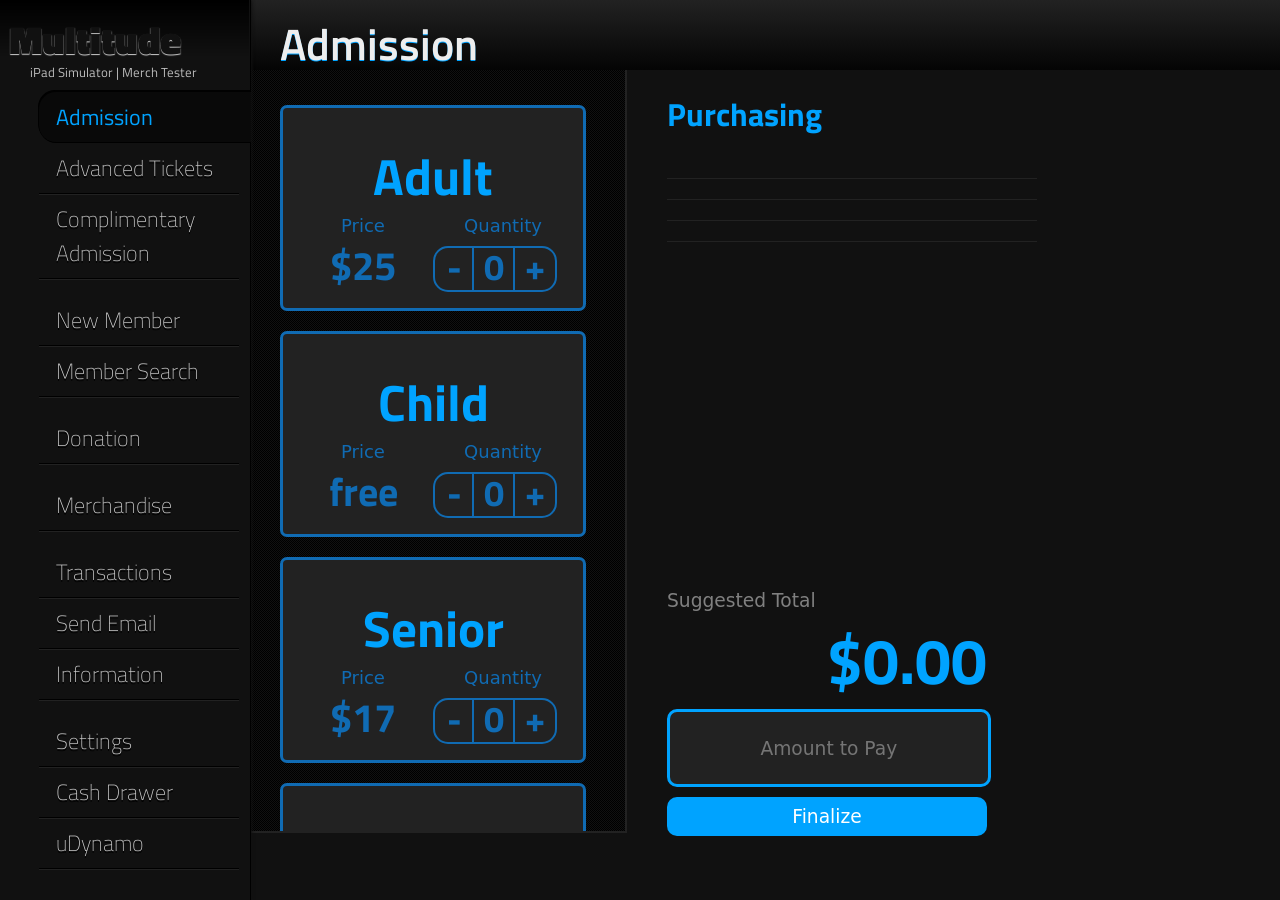
==== admissions.html @ 0ffec9de "admissions update retcon-typo fix: " merch" to "admissions" no work done merch pg" ====
<!DOCTYPE html>
<!--[if lt IE 7]>      <html class="no-js lt-ie9 lt-ie8 lt-ie7"> <![endif]-->
<!--[if IE 7]>         <html class="no-js lt-ie9 lt-ie8"> <![endif]-->
<!--[if IE 8]>         <html class="no-js lt-ie9"> <![endif]-->
<!--[if gt IE 8]><!--> <html class="no-js"> <!--<![endif]-->
    <head>
        <meta charset="utf-8">
        <meta http-equiv="X-UA-Compatible" content="IE=edge">
        <title></title>
        <meta name="description" content="">
        <meta name="viewport" content="width=device-width, initial-scale=1">

        <!-- Place favicon.ico and apple-touch-icon.png in the root directory -->
		
        <link href='http://fonts.googleapis.com/css?family=Titillium+Web:400,900,700,600,300,200' rel='stylesheet' type='text/css'>
        <link rel="stylesheet" href="css/normalize.css">
        <!--Commented out Reset- remove here to enable
        <link rel="stylesheet" href="css/reset.css">
        End of comment-->
        <!--Comment out Base - type + form styling
        <link rel="stylesheet" href="css/base.css">
        End Comment-->
        <link rel="stylesheet" href="css/skeleton.css">
        <link rel="stylesheet" href="css/Multitudesettingscss.css">
        <link rel="stylesheet" href="css/Merchbuttons.css">
        <script src="js/vendor/modernizr-2.6.2.min.js"></script>
                
    </head>
 
<body>
    <div class="topnav">
	<img src="" class="logo" />
</div>
<div id="underlogowrapper">
<div class="leftnavbacker" style="position:fixed; width: 250px; height:250px;background-color: #111;border-right: 1px solid black;box-shadow: 1px 0px 3px #111; z-index:5;"></div>
    <div class="leftnav">
    	<div class="logo"><span style=" font-family:'titillium web'; font-weight:900; color: #111; font-size:39px; text-shadow: 0px 1px 1px #ccc;">Multitude</span>
        	<div class="logosub"> iPad Simulator | Merch Tester</div> 
        </div>
           
     <ul>
    	<li class="liactive"> Admission</li>
        <li>Advanced Tickets</li>
        <li>Complimentary Admission</li>
        <li class="libreak"></li>
        <li>New Member</li>
        <li>Member Search</li>
        <li class="libreak"></li>
        <li>Donation</li>
        <li class="libreak"></li>
        <li>Merchandise</li>
        <li class="libreak"></li>
        <li>Transactions</li>
        <li>Send Email</li>
        <li>Information</li>
        <li class="libreak"></li>
        <li>Settings</li>
        <li>Cash Drawer</li>
        <li>uDynamo</li>
    </ul>
    </div>
    <div class="settingsbg" style="position:fixed; top: 0; height: 500px; width: 500px; left: 250px; background-image:url(img/escheresquedk.png);"></div>
    <div class="settingsscreen">
        <div class="header">
          <div class="headertext"> Admission</div>
        </div>
          	<div class="twocolumn">
            	<div class="merchboxes">
<!------------------------------------------------------------------->
                	<div class="mbd abuttons"> 
                    	<div class="AdmisMbTitles">Adult</div>
                        <div class="mbPriceQuant">
                             <div class="mbtable">
                                <div class="mbtPQheaders">Price</div><div class="mbtPQheaders">Quantity</div>
                                <div class="clearfix"></div>
                                <div class="pricenumb">$25</div><div class="quantnumb">
                                
                                    <div class="quantinterface">
                                          <div class="buttonminus quantbox">&#45;</div>
                                          <div class="quantvalue quantbox">0</div>
                                          <div class="buttonplus quantbox">&#43;</div>
                                    </div><!--/.quantinterface-->
                                </div><!--/.quantnumb-->
                            </div><!--/mbtable-->                        
                        </div><!--/mbPriceQuant-->   
                    </div><!--/mbd abuttons-->   
<!------------------------------------------------------------------->
                    <div class="mbd cbuttons"> 
                    	<div class="AdmisMbTitles">Child</div>
                        <div class="mbPriceQuant">
                             <div class="mbtable">
                                <div class="mbtPQheaders">Price</div><div class="mbtPQheaders">Quantity</div>
                                <div class="clearfix"></div>
                                <div class="pricenumb">free</div><div class="quantnumb">
                                
                                    <div class="quantinterface">
                                          <div class="buttonminus quantbox">&#45;</div>
                                          <div class="quantvalue quantbox">0</div>
                                          <div class="buttonplus quantbox">&#43;</div>
                                    </div><!--/.quantinterface-->
                                </div><!--/.quantnumb-->
                            </div><!--/mbtable-->                        
                        </div><!--/mbPriceQuant-->   
                    </div><!--/mbd abuttons--> 
<!------------------------------------------------------------------->
                    <div class="mbd sebuttons">
                    	<div class="AdmisMbTitles">Senior</div>
                        <div class="mbPriceQuant">
                            <div class="mbtable">
                                <div class="mbtPQheaders">Price</div><div class="mbtPQheaders">Quantity</div>
                                <div class="clearfix"></div>
                                <div class="pricenumb">$17</div><div class="quantnumb">
                                   <div class="quantinterface">
                                          <div class="buttonminus quantbox">&#45;</div>
                                          <div class="quantvalue quantbox">0</div>
                                          <div class="buttonplus quantbox">&#43;</div>
                                   </div><!--/.quantinterface-->
                                </div><!--/.quantnumb-->
                            </div><!--/mbtable-->                        
                        </div><!--/mbPriceQuant-->   
                    </div><!--/mbd abuttons-->
<!------------------------------------------------------------------->
                    <div class="mbd stbuttons">
                    	<div class="AdmisMbTitles">Student</div>
                        <div class="mbPriceQuant">
                            <div class="mbtable">
                                <div class="mbtPQheaders">Price</div><div class="mbtPQheaders">Quantity</div>
                                <div class="clearfix"></div>
                                <div class="pricenumb">$15</div><div class="quantnumb">
                                    <div class="quantinterface">
                                          <div class="buttonminus quantbox">&#45;</div>
                                          <div class="quantvalue quantbox">0</div>
                                          <div class="buttonplus quantbox">&#43;</div>                                          
                                    </div><!--/.quantinterface-->
                                </div><!--/.quantnumb-->
                            </div><!--/mbtable-->                        
                        </div><!--/mbPriceQuant-->   
                    </div><!--/mbd abuttons-->
                    
                </div><!--/merchboxes-->
                <div class="totals">
                	<div class="purchasing">
                    	<div class="ptitle">Purchasing</div>
                    	<div class="cartItem " > 
                        	<table class="ctable adult" style="display: none;">
                            	<tr><td class="tableName">Adult Ticket</td><td class="tableQuant">0</td><td class="tablePrice">$0.00</td></tr>
                            </table>
                        </div>     
                        <div class="cartItem"> 
                        	<table class="ctable child" style="display: none;">
                            	<tr><td class="tableName">Child Ticket</td><td class="tableQuant">1</td><td class="tablePrice">$0.00</td></tr>
                            </table>
                        </div>    
                        <div class="cartItem"> 
                        	<table class="ctable senior" style="display: none;">
                            	<tr><td class="tableName">Senior Ticket</td><td class="tableQuant">1</td><td class="tablePrice">$17.00</td></tr>
                            </table>
                        </div>
                         <div class="cartItem" > 
                        	<table class="ctable student" style="display: none;">
                            	<tr><td class="tableName">Student Ticket</td><td class="tableQuant">1</td><td class="tablePrice">$15.00</td></tr>
                            </table>
                        </div>       
                    </div>
                    <div class="grandTotal">
                    Suggested Total
                    	<div class="GTPrice">$0.00</div>
                        <form>
                        <input class="PayWhatWant" type="text" name="" placeholder="Amount to Pay">
                        <input type="submit" class="GTButton" value="Finalize">
                        </form>
                    </div>
                </div>
            </div>
        </div>
    <div class="SettingsSubWrapper">
    	
       
    	</div>!--</.settingsubwrapper>-->
    </div>
</div>
        
        <script src="//ajax.googleapis.com/ajax/libs/jquery/1.10.2/jquery.min.js"></script>
        <script>window.jQuery || document.write('<script src="js/vendor/jquery-1.10.2.min.js"><\/script>')</script>
        <script src="js/plugins.js"></script>
        <script src="js/main.js"></script>
	<script>
			$(document).ready(function wdoResize(){
				var windowHeight = $(window).innerHeight();
				var windowWidth = $(window).innerWidth();
				
				$(".settingsscreen, .settingsbg").width(windowWidth-250);
				$(".leftnavbacker, .settingsbg").height(windowHeight);
				$(".twocolumn").height(windowHeight-70);
				
				var totalsHeight = $(".totals").height();
				$(".merchboxes").height(totalsHeight);
				setTimeout(wdoResize, 500);
			});
        </script>
        <script>
		$(document).ready(function(){
		//ADULT TIX///////////////////////////////
			var adultTixVar = 0
			
			$(".abuttons .buttonplus").click(function(){
				$(".abuttons .quantvalue").html( adultTixVar += 1);
				if ( adultTixVar > 0){ 
					$(".cartItem .adult").css({"display":"block"});
					}
				$(".adult .tablePrice").html("$"+adultTixVar*25+".00");
				$(".adult .tableQuant").html(adultTixVar);
				//$(".GTPrice").html("$"+adultTixVar*25+".00");
			});
			$(".abuttons .buttonminus").click(function(){
				if( adultTixVar === 1){
					$(".cartItem .adult").css({"display":"none"});
					$(".abuttons .quantvalue").html( adultTixVar -= 1);
					//$(".GTPrice").html("$0.00");
					} 
				else if ( adultTixVar > 0){
				   $(".abuttons .quantvalue").html( adultTixVar -= 1);
				   $(".adult .tablePrice").html("$"+adultTixVar*25+".00");
				   $(".adult .tableQuant").html(adultTixVar);
				   //$(".GTPrice").html("$"+adultTixVar*25+".00");
				   }
				else{
				   $(".abuttons.quantvalue").html(0);
				   }
			});
			//CHILD TIX///////////////////////////////
			var childTixVar = 0
			
			$(".cbuttons .buttonplus").click(function(){
				$(".cbuttons .quantvalue").html( childTixVar += 1);
				if ( childTixVar > 0){ 
					$(".cartItem .child").css({"display":"block"});
					}
				$(".child .tablePrice").html("$"+childTixVar*0+".00");
				$(".child .tableQuant").html(childTixVar);
				//$(".GTPrice").html("$"+childTixVar*0+".00");
			});
			$(".cbuttons .buttonminus").click(function(){
				if( childTixVar === 1){
					$(".cartItem .child").css({"display":"none"});
					$(".cbuttons .quantvalue").html( childTixVar -= 1);
					//$(".GTPrice").html("$0.00");
					} 
				else if ( childTixVar > 0){
				   $(".cbuttons .quantvalue").html( childTixVar -= 1);
				   $(".child .tablePrice").html("$"+childTixVar*0+".00");
				   $(".child .tableQuant").html(childTixVar);
				   //$(".GTPrice").html("$"+childTixVar*0+".00");
				   }
				else{
				   $(".cbuttons.quantvalue").html(0);
				   }
			});
			//SENIOR TIX///////////////////////////////
			var seniorTixVar = 0
			
			$(".sebuttons .buttonplus").click(function(){
				$(".sebuttons .quantvalue").html( seniorTixVar += 1);
				if ( seniorTixVar > 0){ 
					$(".cartItem .senior").css({"display":"block"});
					}
				$(".senior .tablePrice").html("$"+seniorTixVar*17+".00");
				$(".senior .tableQuant").html(seniorTixVar);
				//$(".GTPrice").html("$"+seniorTixVar*17+".00");
			});
			$(".sebuttons .buttonminus").click(function(){
				if( seniorTixVar === 1){
					$(".cartItem .senior").css({"display":"none"});
					$(".sebuttons .quantvalue").html( seniorTixVar -= 1);
					//$(".GTPrice").html("$0.00");
					} 
				else if ( seniorTixVar > 0){
				   $(".sebuttons .quantvalue").html( seniorTixVar -= 1);
				   $(".senior .tablePrice").html("$"+seniorTixVar*17+".00");
				   $(".senior .tableQuant").html(seniorTixVar);
				   //$(".GTPrice").html("$"+ seniorTixVar*17 +".00");
				   }
				else{
				   $(".sebuttons.quantvalue").html(0);
				   }
			});
			//STUDENT TIX///////////////////////////////
			var studentTixVar = 0
			
			$(".stbuttons .buttonplus").click(function(){
				$(".stbuttons .quantvalue").html( studentTixVar += 1);
				if ( studentTixVar > 0){ 
					$(".cartItem .student").css({"display":"block"});
					}
				$(".student .tablePrice").html("$"+studentTixVar*15+".00");
				$(".student .tableQuant").html(studentTixVar);
				//$(".GTPrice").html("$"+studentTixVar*15+".00");
			});
			$(".stbuttons .buttonminus").click(function(){
				if( studentTixVar === 1){
					$(".cartItem .student").css({"display":"none"});
					$(".stbuttons .quantvalue").html( studentTixVar -= 1);
					//$(".GTPrice").html("$0.00");
					} 
				else if ( studentTixVar > 0){
				   $(".stbuttons .quantvalue").html( studentTixVar -= 1);
				   $(".student .tablePrice").html("$"+studentTixVar*15+".00");
				   $(".student .tableQuant").html(studentTixVar);
				   //$(".GTPrice").html("$"+ studentTixVar*15+".00");
				   }
				else{
				   $(".stbuttons.quantvalue").html(0);
				   }
			});
			///GRANDTOTAL///////////////////////
			$(".buttonplus, .buttonminus").click(function(){
				var aTotalTix = adultTixVar*25
				var cTotalTix = childTixVar*0
				var seTotalTix = seniorTixVar*17
				var stTotalTix = studentTixVar*15
				var allTotal = aTotalTix+cTotalTix+seTotalTix+stTotalTix
				
				$(".GTPrice").html("$"+allTotal.toFixed(2));
			});
		});
		</script>
        <!--buttonadding code-->
        <script>
			$(document).ready(function(){
			});
        </script>
        <!-- Google Analytics: change UA-XXXXX-X to be your site's ID. -->
        <script>
            (function(b,o,i,l,e,r){b.GoogleAnalyticsObject=l;b[l]||(b[l]=
            function(){(b[l].q=b[l].q||[]).push(arguments)});b[l].l=+new Date;
            e=o.createElement(i);r=o.getElementsByTagName(i)[0];
            e.src='//www.google-analytics.com/analytics.js';
            r.parentNode.insertBefore(e,r)}(window,document,'script','ga'));
            ga('create','UA-XXXXX-X');ga('send','pageview');
        </script>
</body>
---- css/base.css ----
/*
* Skeleton V1.2
* Copyright 2011, Dave Gamache
* www.getskeleton.com
* Free to use under the MIT license.
* http://www.opensource.org/licenses/mit-license.php
* 6/20/2012
*/


/* Table of Content
==================================================
	#Reset & Basics
	#Basic Styles
	#Site Styles
	#Typography
	#Links
	#Lists
	#Images
	#Buttons
	#Forms
	#Misc */


/* #Reset & Basics (Inspired by E. Meyers)
================================================== */
	html, body, div, span, applet, object, iframe, h1, h2, h3, h4, h5, h6, p, blockquote, pre, a, abbr, acronym, address, big, cite, code, del, dfn, em, img, ins, kbd, q, s, samp, small, strike, strong, sub, sup, tt, var, b, u, i, center, dl, dt, dd, ol, ul, li, fieldset, form, label, legend, table, caption, tbody, tfoot, thead, tr, th, td, article, aside, canvas, details, embed, figure, figcaption, footer, header, hgroup, menu, nav, output, ruby, section, summary, time, mark, audio, video {
		margin: 0;
		padding: 0;
		border: 0;
		font-size: 100%;
		font: inherit;
		vertical-align: baseline; }
	article, aside, details, figcaption, figure, footer, header, hgroup, menu, nav, section {
		display: block; }
	body {
		line-height: 1; }
	ol, ul {
		list-style: none; }
	blockquote, q {
		quotes: none; }
	blockquote:before, blockquote:after,
	q:before, q:after {
		content: '';
		content: none; }
	table {
		border-collapse: collapse;
		border-spacing: 0; }


/* #Basic Styles
================================================== */
	body {
		background: #fff;
		font: 14px/21px "HelveticaNeue", "Helvetica Neue", Helvetica, Arial, sans-serif;
		color: #444;
		-webkit-font-smoothing: antialiased; /* Fix for webkit rendering */
		-webkit-text-size-adjust: 100%;
 }


/* #Typography
================================================== */
	h1, h2, h3, h4, h5, h6 {
		color: #181818;
		font-family: "Georgia", "Times New Roman", serif;
		font-weight: normal; }
	h1 a, h2 a, h3 a, h4 a, h5 a, h6 a { font-weight: inherit; }
	h1 { font-size: 46px; line-height: 50px; margin-bottom: 14px;}
	h2 { font-size: 35px; line-height: 40px; margin-bottom: 10px; }
	h3 { font-size: 28px; line-height: 34px; margin-bottom: 8px; }
	h4 { font-size: 21px; line-height: 30px; margin-bottom: 4px; }
	h5 { font-size: 17px; line-height: 24px; }
	h6 { font-size: 14px; line-height: 21px; }
	.subheader { color: #777; }

	p { margin: 0 0 20px 0; }
	p img { margin: 0; }
	p.lead { font-size: 21px; line-height: 27px; color: #777;  }

	em { font-style: italic; }
	strong { font-weight: bold; color: #333; }
	small { font-size: 80%; }

/*	Blockquotes  */
	blockquote, blockquote p { font-size: 17px; line-height: 24px; color: #777; font-style: italic; }
	blockquote { margin: 0 0 20px; padding: 9px 20px 0 19px; border-left: 1px solid #ddd; }
	blockquote cite { display: block; font-size: 12px; color: #555; }
	blockquote cite:before { content: "\2014 \0020"; }
	blockquote cite a, blockquote cite a:visited, blockquote cite a:visited { color: #555; }

	hr { border: solid #ddd; border-width: 1px 0 0; clear: both; margin: 10px 0 30px; height: 0; }


/* #Links
================================================== */
	a, a:visited { color: #333; text-decoration: underline; outline: 0; }
	a:hover, a:focus { color: #000; }
	p a, p a:visited { line-height: inherit; }


/* #Lists
================================================== */
	ul, ol { margin-bottom: 20px; }
	ul { list-style: none outside; }
	ol { list-style: decimal; }
	ol, ul.square, ul.circle, ul.disc { margin-left: 30px; }
	ul.square { list-style: square outside; }
	ul.circle { list-style: circle outside; }
	ul.disc { list-style: disc outside; }
	ul ul, ul ol,
	ol ol, ol ul { margin: 4px 0 5px 30px; font-size: 90%;  }
	ul ul li, ul ol li,
	ol ol li, ol ul li { margin-bottom: 6px; }
	li { line-height: 18px; margin-bottom: 12px; }
	ul.large li { line-height: 21px; }
	li p { line-height: 21px; }

/* #Images
================================================== */

	img.scale-with-grid {
		max-width: 100%;
		height: auto; }


/* #Buttons
================================================== */

	.button,
	button,
	input[type="submit"],
	input[type="reset"],
	input[type="button"] {
		background: #eee; /* Old browsers */
		background: #eee -moz-linear-gradient(top, rgba(255,255,255,.2) 0%, rgba(0,0,0,.2) 100%); /* FF3.6+ */
		background: #eee -webkit-gradient(linear, left top, left bottom, color-stop(0%,rgba(255,255,255,.2)), color-stop(100%,rgba(0,0,0,.2))); /* Chrome,Safari4+ */
		background: #eee -webkit-linear-gradient(top, rgba(255,255,255,.2) 0%,rgba(0,0,0,.2) 100%); /* Chrome10+,Safari5.1+ */
		background: #eee -o-linear-gradient(top, rgba(255,255,255,.2) 0%,rgba(0,0,0,.2) 100%); /* Opera11.10+ */
		background: #eee -ms-linear-gradient(top, rgba(255,255,255,.2) 0%,rgba(0,0,0,.2) 100%); /* IE10+ */
		background: #eee linear-gradient(top, rgba(255,255,255,.2) 0%,rgba(0,0,0,.2) 100%); /* W3C */
	  border: 1px solid #aaa;
	  border-top: 1px solid #ccc;
	  border-left: 1px solid #ccc;
	  -moz-border-radius: 3px;
	  -webkit-border-radius: 3px;
	  border-radius: 3px;
	  color: #444;
	  display: inline-block;
	  font-size: 11px;
	  font-weight: bold;
	  text-decoration: none;
	  text-shadow: 0 1px rgba(255, 255, 255, .75);
	  cursor: pointer;
	  margin-bottom: 20px;
	  line-height: normal;
	  padding: 8px 10px;
	  font-family: "HelveticaNeue", "Helvetica Neue", Helvetica, Arial, sans-serif; }

	.button:hover,
	button:hover,
	input[type="submit"]:hover,
	input[type="reset"]:hover,
	input[type="button"]:hover {
		color: #222;
		background: #ddd; /* Old browsers */
		background: #ddd -moz-linear-gradient(top, rgba(255,255,255,.3) 0%, rgba(0,0,0,.3) 100%); /* FF3.6+ */
		background: #ddd -webkit-gradient(linear, left top, left bottom, color-stop(0%,rgba(255,255,255,.3)), color-stop(100%,rgba(0,0,0,.3))); /* Chrome,Safari4+ */
		background: #ddd -webkit-linear-gradient(top, rgba(255,255,255,.3) 0%,rgba(0,0,0,.3) 100%); /* Chrome10+,Safari5.1+ */
		background: #ddd -o-linear-gradient(top, rgba(255,255,255,.3) 0%,rgba(0,0,0,.3) 100%); /* Opera11.10+ */
		background: #ddd -ms-linear-gradient(top, rgba(255,255,255,.3) 0%,rgba(0,0,0,.3) 100%); /* IE10+ */
		background: #ddd linear-gradient(top, rgba(255,255,255,.3) 0%,rgba(0,0,0,.3) 100%); /* W3C */
	  border: 1px solid #888;
	  border-top: 1px solid #aaa;
	  border-left: 1px solid #aaa; }

	.button:active,
	button:active,
	input[type="submit"]:active,
	input[type="reset"]:active,
	input[type="button"]:active {
		border: 1px solid #666;
		background: #ccc; /* Old browsers */
		background: #ccc -moz-linear-gradient(top, rgba(255,255,255,.35) 0%, rgba(10,10,10,.4) 100%); /* FF3.6+ */
		background: #ccc -webkit-gradient(linear, left top, left bottom, color-stop(0%,rgba(255,255,255,.35)), color-stop(100%,rgba(10,10,10,.4))); /* Chrome,Safari4+ */
		background: #ccc -webkit-linear-gradient(top, rgba(255,255,255,.35) 0%,rgba(10,10,10,.4) 100%); /* Chrome10+,Safari5.1+ */
		background: #ccc -o-linear-gradient(top, rgba(255,255,255,.35) 0%,rgba(10,10,10,.4) 100%); /* Opera11.10+ */
		background: #ccc -ms-linear-gradient(top, rgba(255,255,255,.35) 0%,rgba(10,10,10,.4) 100%); /* IE10+ */
		background: #ccc linear-gradient(top, rgba(255,255,255,.35) 0%,rgba(10,10,10,.4) 100%); /* W3C */ }

	.button.full-width,
	button.full-width,
	input[type="submit"].full-width,
	input[type="reset"].full-width,
	input[type="button"].full-width {
		width: 100%;
		padding-left: 0 !important;
		padding-right: 0 !important;
		text-align: center; }

	/* Fix for odd Mozilla border & padding issues */
	button::-moz-focus-inner,
	input::-moz-focus-inner {
    border: 0;
    padding: 0;
	}


/* #Forms
================================================== */

	form {
		margin-bottom: 20px; }
	fieldset {
		margin-bottom: 20px; }
	input[type="text"],
	input[type="password"],
	input[type="email"],
	textarea,
	select {
		border: 1px solid #ccc;
		padding: 6px 4px;
		outline: none;
		-moz-border-radius: 2px;
		-webkit-border-radius: 2px;
		border-radius: 2px;
		font: 13px "HelveticaNeue", "Helvetica Neue", Helvetica, Arial, sans-serif;
		color: #777;
		margin: 0;
		width: 210px;
		max-width: 100%;
		display: block;
		margin-bottom: 20px;
		background: #fff; }
	select {
		padding: 0; }
	input[type="text"]:focus,
	input[type="password"]:focus,
	input[type="email"]:focus,
	textarea:focus {
		border: 1px solid #aaa;
 		color: #444;
 		-moz-box-shadow: 0 0 3px rgba(0,0,0,.2);
		-webkit-box-shadow: 0 0 3px rgba(0,0,0,.2);
		box-shadow:  0 0 3px rgba(0,0,0,.2); }
	textarea {
		min-height: 60px; }
	label,
	legend {
		display: block;
		font-weight: bold;
		font-size: 13px;  }
	select {
		width: 220px; }
	input[type="checkbox"] {
		display: inline; }
	label span,
	legend span {
		font-weight: normal;
		font-size: 13px;
		color: #444; }

/* #Misc
================================================== */
	.remove-bottom { margin-bottom: 0 !important; }
	.half-bottom { margin-bottom: 10px !important; }
	.add-bottom { margin-bottom: 20px !important; }
---- css/skeleton.css ----
/*
* Skeleton V1.2
* Copyright 2011, Dave Gamache
* www.getskeleton.com
* Free to use under the MIT license.
* http://www.opensource.org/licenses/mit-license.php
* 6/20/2012
*/


/* Table of Contents
==================================================
    #Base 960 Grid
    #Tablet (Portrait)
    #Mobile (Portrait)
    #Mobile (Landscape)
    #Clearing */



/* #Base 960 Grid
================================================== */

    .container                                  { position: relative; width: 960px; margin: 0 auto; padding: 0; }
    .container .column,
    .container .columns                         { float: left; display: inline; margin-left: 10px; margin-right: 10px; }
    .row                                        { margin-bottom: 20px; }

    /* Nested Column Classes */
    .column.alpha, .columns.alpha               { margin-left: 0; }
    .column.omega, .columns.omega               { margin-right: 0; }

    /* Base Grid */
    .container .one.column,
    .container .one.columns                     { width: 40px;  }
    .container .two.columns                     { width: 100px; }
    .container .three.columns                   { width: 160px; }
    .container .four.columns                    { width: 220px; }
    .container .five.columns                    { width: 280px; }
    .container .six.columns                     { width: 340px; }
    .container .seven.columns                   { width: 400px; }
    .container .eight.columns                   { width: 460px; }
    .container .nine.columns                    { width: 520px; }
    .container .ten.columns                     { width: 580px; }
    .container .eleven.columns                  { width: 640px; }
    .container .twelve.columns                  { width: 700px; }
    .container .thirteen.columns                { width: 760px; }
    .container .fourteen.columns                { width: 820px; }
    .container .fifteen.columns                 { width: 880px; }
    .container .sixteen.columns                 { width: 940px; }

    .container .one-third.column                { width: 300px; }
    .container .two-thirds.column               { width: 620px; }

    /* Offsets */
    .container .offset-by-one                   { padding-left: 60px;  }
    .container .offset-by-two                   { padding-left: 120px; }
    .container .offset-by-three                 { padding-left: 180px; }
    .container .offset-by-four                  { padding-left: 240px; }
    .container .offset-by-five                  { padding-left: 300px; }
    .container .offset-by-six                   { padding-left: 360px; }
    .container .offset-by-seven                 { padding-left: 420px; }
    .container .offset-by-eight                 { padding-left: 480px; }
    .container .offset-by-nine                  { padding-left: 540px; }
    .container .offset-by-ten                   { padding-left: 600px; }
    .container .offset-by-eleven                { padding-left: 660px; }
    .container .offset-by-twelve                { padding-left: 720px; }
    .container .offset-by-thirteen              { padding-left: 780px; }
    .container .offset-by-fourteen              { padding-left: 840px; }
    .container .offset-by-fifteen               { padding-left: 900px; }



/* #Tablet (Portrait)
================================================== */

    /* Note: Design for a width of 768px */

    @media only screen and (min-width: 768px) and (max-width: 959px) {
        .container                                  { width: 768px; }
        .container .column,
        .container .columns                         { margin-left: 10px; margin-right: 10px;  }
        .column.alpha, .columns.alpha               { margin-left: 0; margin-right: 10px; }
        .column.omega, .columns.omega               { margin-right: 0; margin-left: 10px; }
        .alpha.omega                                { margin-left: 0; margin-right: 0; }

        .container .one.column,
        .container .one.columns                     { width: 28px; }
        .container .two.columns                     { width: 76px; }
        .container .three.columns                   { width: 124px; }
        .container .four.columns                    { width: 172px; }
        .container .five.columns                    { width: 220px; }
        .container .six.columns                     { width: 268px; }
        .container .seven.columns                   { width: 316px; }
        .container .eight.columns                   { width: 364px; }
        .container .nine.columns                    { width: 412px; }
        .container .ten.columns                     { width: 460px; }
        .container .eleven.columns                  { width: 508px; }
        .container .twelve.columns                  { width: 556px; }
        .container .thirteen.columns                { width: 604px; }
        .container .fourteen.columns                { width: 652px; }
        .container .fifteen.columns                 { width: 700px; }
        .container .sixteen.columns                 { width: 748px; }

        .container .one-third.column                { width: 236px; }
        .container .two-thirds.column               { width: 492px; }

        /* Offsets */
        .container .offset-by-one                   { padding-left: 48px; }
        .container .offset-by-two                   { padding-left: 96px; }
        .container .offset-by-three                 { padding-left: 144px; }
        .container .offset-by-four                  { padding-left: 192px; }
        .container .offset-by-five                  { padding-left: 240px; }
        .container .offset-by-six                   { padding-left: 288px; }
        .container .offset-by-seven                 { padding-left: 336px; }
        .container .offset-by-eight                 { padding-left: 384px; }
        .container .offset-by-nine                  { padding-left: 432px; }
        .container .offset-by-ten                   { padding-left: 480px; }
        .container .offset-by-eleven                { padding-left: 528px; }
        .container .offset-by-twelve                { padding-left: 576px; }
        .container .offset-by-thirteen              { padding-left: 624px; }
        .container .offset-by-fourteen              { padding-left: 672px; }
        .container .offset-by-fifteen               { padding-left: 720px; }
    }


/*  #Mobile (Portrait)
================================================== */

    /* Note: Design for a width of 320px */

    @media only screen and (max-width: 767px) {
        .container { width: 300px; }
        .container .columns,
        .container .column { margin: 0; }

        .container .one.column,
        .container .one.columns,
        .container .two.columns,
        .container .three.columns,
        .container .four.columns,
        .container .five.columns,
        .container .six.columns,
        .container .seven.columns,
        .container .eight.columns,
        .container .nine.columns,
        .container .ten.columns,
        .container .eleven.columns,
        .container .twelve.columns,
        .container .thirteen.columns,
        .container .fourteen.columns,
        .container .fifteen.columns,
        .container .sixteen.columns,
        .container .one-third.column,
        .container .two-thirds.column  { width: 300px; }

        /* Offsets */
        .container .offset-by-one,
        .container .offset-by-two,
        .container .offset-by-three,
        .container .offset-by-four,
        .container .offset-by-five,
        .container .offset-by-six,
        .container .offset-by-seven,
        .container .offset-by-eight,
        .container .offset-by-nine,
        .container .offset-by-ten,
        .container .offset-by-eleven,
        .container .offset-by-twelve,
        .container .offset-by-thirteen,
        .container .offset-by-fourteen,
        .container .offset-by-fifteen { padding-left: 0; }

    }


/* #Mobile (Landscape)
================================================== */

    /* Note: Design for a width of 480px */

    @media only screen and (min-width: 480px) and (max-width: 767px) {
        .container { width: 420px; }
        .container .columns,
        .container .column { margin: 0; }

        .container .one.column,
        .container .one.columns,
        .container .two.columns,
        .container .three.columns,
        .container .four.columns,
        .container .five.columns,
        .container .six.columns,
        .container .seven.columns,
        .container .eight.columns,
        .container .nine.columns,
        .container .ten.columns,
        .container .eleven.columns,
        .container .twelve.columns,
        .container .thirteen.columns,
        .container .fourteen.columns,
        .container .fifteen.columns,
        .container .sixteen.columns,
        .container .one-third.column,
        .container .two-thirds.column { width: 420px; }
    }


/* #Clearing
================================================== */

    /* Self Clearing Goodness */
    .container:after { content: "\0020"; display: block; height: 0; clear: both; visibility: hidden; }

    /* Use clearfix class on parent to clear nested columns,
    or wrap each row of columns in a <div class="row"> */
    .clearfix:before,
    .clearfix:after,
    .row:before,
    .row:after {
      content: '\0020';
      display: block;
      overflow: hidden;
      visibility: hidden;
      width: 0;
      height: 0; }
    .row:after,
    .clearfix:after {
      clear: both; }
    .row,
    .clearfix {
      zoom: 1; }

    /* You can also use a <br class="clear" /> to clear columns */
    .clear {
      clear: both;
      display: block;
      overflow: hidden;
      visibility: hidden;
      width: 0;
      height: 0;
    }
---- css/Multitudesettingscss.css ----
@charset "utf-8";
/* CSS Document */
body{
	font-family:'Titillium web', Verdana, Geneva, sans-serif;
}
.topnav{
	display: none;
	position:absolute;
	top: 0;
	left: 0;
	width: 100%;
	background-color: blue;
}
.underlogowrapper{
	position: absolute;
/*	top:100px;	*/
	left: 0;
}
.logo{
	padding: 10px;
	height: 50px;
	background: linear-gradient(black, transparent 80%); 
	}
.logosub{
	margin-top: -7px;
	margin-left: 21px;
	color: #bbb;
	font-size: 13px;
}
.leftnav{
	position: absolute;
	width: 250px;
	left: -1px;
	z-index: 15;
}
ul {
	list-style-type: none;
	color: #ccc;
	font-size: 22px;
	font-weight:lighter;
	text-shadow: 0px 2px black;
	
}
li{
	border-bottom: 1px solid black;
	box-shadow: 0px 1px #222;
	margin-right: 10px;
	padding: 8px 17px;
}
li:hover{
	color: #fff;
	text-shadow: 0px 0px 5px white;
	/*background-color: black;
	border-radius: 12px;*/
	}
.libreak{
	/*height: 1em;*/
	box-shadow: none;
	border-bottom: none;
}
.liactive, .liactive:hover{
	color: #00a3ff;
	font-weight:500;
	text-shadow: none;
	background-color: #090909;
	height: 90%;
	box-shadow: -1px -2px #010101;
	border-radius: 17px 0px 0px 17px;
	padding-right: 20px;
	width: 175px;
	}
.libreak:hover{
	background-color:transparent;
}
.settingsscreen{
	position: absolute;
	top:0;
	left: 250px;
	width: 700px;
}
.header{
	position: absolute;
	top: 0px;
	height: 70px;
	padding-top: 10px;
	margin-bottom:0px;
	width: 100%;	
	font-size: 33pt;
	font-weight:600;
	background: linear-gradient(#222, black); 
	border-bottom: solid, black;
}
.headertext{
	top: 0px;
	color: #eee;
	padding-left: 30px;
	text-shadow: 0px 1px #00a3ff;
}
.sectionheader{
	font-size: 24px;
	margin-bottom: 10px;
	text-shadow: 1px 1px 2px #ccc;	
}
.settingssub{
	padding: 7px 15px;
	background-color: #111;
	box-shadow: -1px -1px black, 1px 1px #232323;
	color: #eee;
	width: 75%;
	max-width: 1000px;
	margin-left: 70px;
	margin-top: 50px;
	border: none;
	border-radius: 6px;
}
.SettingsSubWrapper{
	position: absolute;
	top: 70px;
	width: 100%;
	}
.setsubwrap{
	padding: 0px 0px 7px 20px ;
}
table{
	white-space:nowrap;
	
	font-size: 18px;
}
table td{
	min-width: 80px;
	padding-right: 20px;
}
#GeneralTable .spacer{
	width: 20px;
	}
#GeneralTable td{
	height: 13px;
}
.tablebutton{
	min-height: 35px;
	padding: 0;
	text-align:center;
	color: #eee;
	font-size:15px;
	font-weight:700;
	background-color: #000;
	border: none;
	border-radius: 7px;
}
.tablebutton:hover{
	text-shadow: 0px 0px 7px white;
	background-color:#00a3ff;
}
.PrinterFrame {
	width: 100%;
	height: 300px;
	border-radius: 0 0 7px 7px;
	border:none;
}
.PrinterTable {
	min-width: 623px;
	background-color: #ggg;
	height: 200px;
	color: #ccc;
	y-overflow: auto;
	overflow-x: hidden;
}
.PrinterTableHeader{
	background: linear-gradient(#222, black);
	text-align:left; 
	color: #fff;
	font-size:22px;
	border-radius: 7px 7px 0px 0px;
}
.PrinterTable a{
	color: #ccc;
	}
.PrinterTableHeader th{
	padding-left: 70px;
	}
.PrinterTable td{
	padding-left: 80px;
	}
.PrinterTable tr:first-child{
	text-shadow: none;}
.PrinterTable tr:nth-child(even), #LocationTable tr:nth-child(even){
	background-color: #222;
}
.PrinterTable tr:nth-child(odd), #LocationTable tr:nth-child(odd){
	background-color: #333;
}
.PrinterTable tr:hover{
	text-shadow: 0px 0px 7px white;
	background-color: #111;
}
#LocationTable td{
	padding-left: 50px;
}
---- css/Merchbuttons.css ----
@charset "utf-8";
/* CSS Document */
.twocolumn{
	position:absolute;
	top:70px;
	white-space: nowrap;
	width: 100%;
	overflow:hidden;
	background-color: #111;
	
}
.merchboxes{
	float: left;
	padding: 15px 45px 0px 30px;
	width: 300px;
	overflow-y:scroll;
	border-right: 2px solid #222;
	border-bottom: 2px solid #222;
	background-color: #111;
	background-image:url(../img/blkchk.gif);
}
.mbd{
	width: 300px;
	height: 200px;
	background-color: #222;
	color: #00a3ff;
	margin-top: 20px;
	border: 3px solid #106bb3;
	border-radius: 7px;
	padding 15px;
}
.mbd:last-child{
	margin-bottom: 60px;
}
.mbd:hover{
	background-color: #00A3FF;
	color: #fff;
}
.mbImg{
	background: transparent;
	width: 120px;
	height: 110px;
	float: left;}
.mbImg img{
	height: 100%;
	padding: 0;}
.AdmisMbTitles{
	font-size:38pt;
	font-weight:700;
	text-align: center;
	padding-top: 30px;
	}
.mbTitles{
	display:inline-block;
	font-family: Segoe, "Segoe UI", "DejaVu Sans", "Trebuchet MS", Verdana, sans-serif;
	width: 170px;
	margin: 10px;
	white-space:normal; 
	font-variant:normal;
	color: #fff;
	font-size: 14pt;
	line-height: 1.1em;
	font-weight:500;
	}
.mbPriceQuant{
	top: 0;
	width: 280px;
	padding: 0px 10px;
	font-family: Segoe, "Segoe UI", "DejaVu Sans", "Trebuchet MS", Verdana, sans-serif;
	text-align: center;
	font-variant:normal;
	font-weight:400;	
}
.mbtable{
	color: #106bb3;
	width: 100%;
	padding: none;
	}
.mbtPQheaders{
	display: inline-block;
	font-size: 18px;
	text-align: center;
	width: 50%;
}
.mbt{
	display: inline-block;
	text-align: center;
	width: 50%;
}

.pricenumb, .quantnumb {
	display:inline-block;
	margin-top: 10px;
	width: 50%;
	font-size:40px;
	font-family:'Titillium web', Verdana, Geneva, sans-serif;
	line-height: 1em;
	font-weight:700;
}
.quantinterface{
	color: #106bb3;
	font-size: 36px;
	line-height: .8em;
	border: 2px solid #106bb3;
	border-radius: 15px;
	width: 120px;
}
.quantbox{
	display:inline-block;
	max-width: 15px;
	text-align: center;
	padding: 2px 6px 2px  2px;
	}
.quantbox:first-child{
	border-right: 2px solid #106bb3;
	padding: 5px 10px 8px 2px;
}
.quantbox:last-child{
	border-left: 2px solid #106bb3;
	padding: 5px 6px 8px 10px;
}
.quantbox:first-child:hover,.quantbox:last-child:hover{
	color:#fff;
}
.totals{
	float:left;
	padding: 20px 0px 0px 40px;
	
}
.purchasing{
	width: 320px;
	height: 500px;
	color: #222;
	font-size:26px;
	font-variant: normal;
	font-weight:600;
	border-radius: 10px;
	z-index:50;
}
.ptitle{
	color: #00a3ff;
	font-size:24pt;
	font-weight:700;
	margin-bottom: 20px;}
.cartItem{
	padding: 10px;
	border-bottom: 1px solid #222;
	width: 350px;
	color: white;
	text-align: justify;
	font-family: Segoe, "Segoe UI", "DejaVu Sans", "Trebuchet MS", Verdana, sans-serif;
	font-weight:400;
}
.ctablemerch{
	display:none;
	font-size: 24px;}
td.merchtableName{
	display: block;
	width: 150px;
	font-size: 13pt;
	white-space: normal;
	}
.tableQuant{
	width: 40px;
	text-align: right;
		}
.tablePrice{
	text-align:right;}
.grandTotal{
	color: #808080;
	font-size: 18pt;
	bottom: 0px;	
	font-family: Segoe, "Segoe UI", "DejaVu Sans", "Trebuchet MS", Verdana, sans-serif;
	font-weight: 400;
	font-size: 14pt;
}
.GTPrice{
	font-family:'Titillium web', Verdana, Geneva, sans-serif;
	color: #00a3ff;
	font-size: 48pt;
	font-weight:700;
	text-align: right;}
.GTButton{
	display:block;
	margin-top: 10px;
	background-color: #00a3ff;
	border-radius: 10px;
	border: none;
	width: 100%;
	color: #fff;
	font-family: Segoe, "Segoe UI", "DejaVu Sans", "Trebuchet MS", Verdana, sans-serif;
	font-weight:400;
	line-height: 2em;
	text-align: center;}
.GTButton:hover{
	background-color: #106bb3;
}
.PayWhatWant{
	display:block;
	width: 98%;
	height: 70px;
	background-color: #222;
	border-radius: 10px;
	border: 3px solid #00a3ff;
	color: #434343;
	font-family: Segoe, "Segoe UI", "DejaVu Sans", "Trebuchet MS", Verdana, sans-serif;
	font-weight:400;
	line-height: 2em;
	text-align: center
	;}
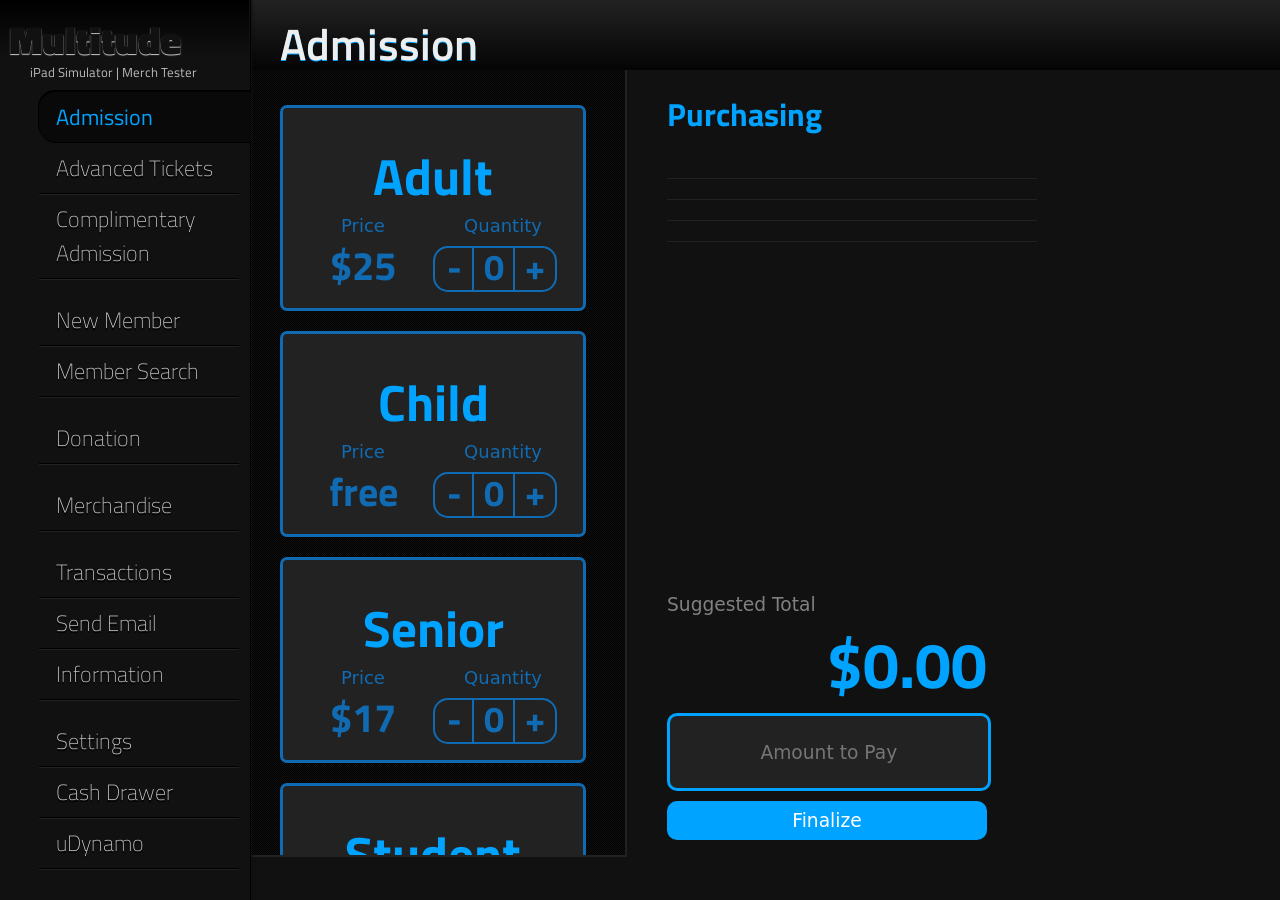
==== commit 3428ad48: "admis-pay-table-columns fixed | column heights finessed more" ====
--- a/admissions.html
+++ b/admissions.html
@@ -28,9 +28,6 @@
     </head>
  
 <body>
-    <div class="topnav">
-	<img src="" class="logo" />
-</div>
 <div id="underlogowrapper">
 <div class="leftnavbacker" style="position:fixed; width: 250px; height:250px;background-color: #111;border-right: 1px solid black;box-shadow: 1px 0px 3px #111; z-index:5;"></div>
     <div class="leftnav">
@@ -64,7 +61,7 @@
         <div class="header">
           <div class="headertext"> Admission</div>
         </div>
-          	<div class="twocolumn">
+        <div class="twocolumn">
             	<div class="merchboxes">
 <!------------------------------------------------------------------->
                 	<div class="mbd abuttons"> 
@@ -136,32 +133,33 @@
                             </div><!--/mbtable-->                        
                         </div><!--/mbPriceQuant-->   
                     </div><!--/mbd abuttons-->
-                    
+<!---------------------------------------------->
                 </div><!--/merchboxes-->
+<!--============================================-->
                 <div class="totals">
                 	<div class="purchasing">
                     	<div class="ptitle">Purchasing</div>
-                    	<div class="cartItem " > 
+                    	<div class="cartItem"> 
                         	<table class="ctable adult" style="display: none;">
                             	<tr><td class="tableName">Adult Ticket</td><td class="tableQuant">0</td><td class="tablePrice">$0.00</td></tr>
                             </table>
-                        </div>     
+                        </div><!--/ adults .cartItem-->    
                         <div class="cartItem"> 
                         	<table class="ctable child" style="display: none;">
                             	<tr><td class="tableName">Child Ticket</td><td class="tableQuant">1</td><td class="tablePrice">$0.00</td></tr>
                             </table>
-                        </div>    
+                        </div>  <!--/child .cartItem-->   
                         <div class="cartItem"> 
                         	<table class="ctable senior" style="display: none;">
                             	<tr><td class="tableName">Senior Ticket</td><td class="tableQuant">1</td><td class="tablePrice">$17.00</td></tr>
                             </table>
-                        </div>
+                        </div> <!--/se.cartItem--> 
                          <div class="cartItem" > 
                         	<table class="ctable student" style="display: none;">
                             	<tr><td class="tableName">Student Ticket</td><td class="tableQuant">1</td><td class="tablePrice">$15.00</td></tr>
                             </table>
-                        </div>       
-                    </div>
+                        </div>  <!--/s.cartItem-->      
+                    </div><!--/.purchasing--> 
                     <div class="grandTotal">
                     Suggested Total
                     	<div class="GTPrice">$0.00</div>
@@ -169,10 +167,10 @@
                         <input class="PayWhatWant" type="text" name="" placeholder="Amount to Pay">
                         <input type="submit" class="GTButton" value="Finalize">
                         </form>
-                    </div>
-                </div>
-            </div>
-        </div>
+                    </div><!--/.grandTotal--> 
+                </div><!--/.totals--> 
+            </div><!--/.twocolumn--> 
+        </div><!--/.settingscreen--> 
     <div class="SettingsSubWrapper">
     	
        
@@ -193,8 +191,12 @@
 				$(".leftnavbacker, .settingsbg").height(windowHeight);
 				$(".twocolumn").height(windowHeight-70);
 				
-				var totalsHeight = $(".totals").height();
-				$(".merchboxes").height(totalsHeight);
+				$(".totals").height(windowHeight-80);
+				$(".merchboxes").height(windowHeight-180);
+				var gtHeight = $(".grandTotal").height();
+				$(".purchasing").height(windowHeight-gtHeight-150);
+				
+				
 				setTimeout(wdoResize, 500);
 			});
         </script>
--- a/css/Merchbuttons.css
+++ b/css/Merchbuttons.css
@@ -11,7 +11,7 @@
 }
 .merchboxes{
 	float: left;
-	padding: 15px 45px 0px 30px;
+	padding: 15px 45px 50px 30px;
 	width: 300px;
 	overflow-y:scroll;
 	border-right: 2px solid #222;
@@ -129,7 +129,6 @@
 }
 .purchasing{
 	width: 320px;
-	height: 500px;
 	color: #222;
 	font-size:26px;
 	font-variant: normal;
@@ -151,12 +150,15 @@
 	font-family: Segoe, "Segoe UI", "DejaVu Sans", "Trebuchet MS", Verdana, sans-serif;
 	font-weight:400;
 }
+.purchasing:last-child{
+
+}
 .ctablemerch{
 	display:none;
 	font-size: 24px;}
-td.merchtableName{
+.tableName{
 	display: block;
-	width: 150px;
+	width: 120px;
 	font-size: 13pt;
 	white-space: normal;
 	}
@@ -173,6 +175,7 @@
 	font-family: Segoe, "Segoe UI", "DejaVu Sans", "Trebuchet MS", Verdana, sans-serif;
 	font-weight: 400;
 	font-size: 14pt;
+	padding-bottom: 50px;
 }
 .GTPrice{
 	font-family:'Titillium web', Verdana, Geneva, sans-serif;
@@ -206,5 +209,5 @@
 	font-family: Segoe, "Segoe UI", "DejaVu Sans", "Trebuchet MS", Verdana, sans-serif;
 	font-weight:400;
 	line-height: 2em;
-	text-align: center
-	;}
+	text-align: center;
+}
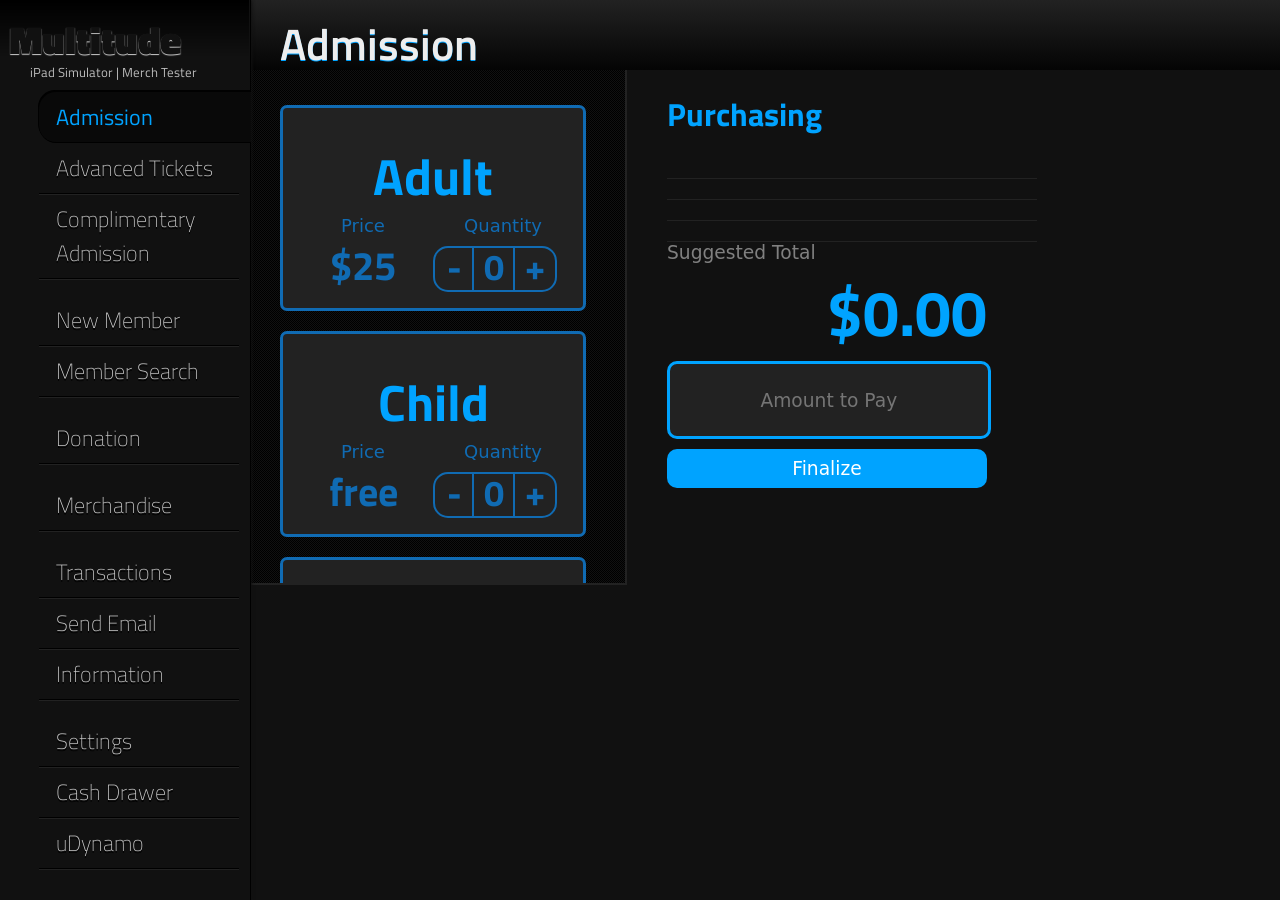
==== commit 089c6a8f: "a lotta stuff to get it presentation ready alphas: admisssions merchandise settings" ====
--- a/admissions.html
+++ b/admissions.html
@@ -23,6 +23,10 @@
         <link rel="stylesheet" href="css/skeleton.css">
         <link rel="stylesheet" href="css/Multitudesettingscss.css">
         <link rel="stylesheet" href="css/Merchbuttons.css">
+        <script src="http://ajax.googleapis.com/ajax/libs/jquery/1.10.2/jquery.min.js"></script>
+        <script>window.jQuery || document.write('<script src="js/vendor/jquery-1.10.2.min.js"><\/script>')</script>
+        <script src="js/plugins.js"></script>
+        <script src="js/main.js"></script>
         <script src="js/vendor/modernizr-2.6.2.min.js"></script>
                 
     </head>
@@ -56,12 +60,12 @@
         <li>uDynamo</li>
     </ul>
     </div>
-    <div class="settingsbg" style="position:fixed; top: 0; height: 500px; width: 500px; left: 250px; background-image:url(img/escheresquedk.png);"></div>
+    <div class="settingsbg" style="position:fixed; top: 0; height: 500px; width: 500px; left: 250px; background-color:#111; url(img/ escheresquedk.png);"></div>
     <div class="settingsscreen">
         <div class="header">
           <div class="headertext"> Admission</div>
         </div>
-        <div class="twocolumn">
+          	<div class="twocolumn">
             	<div class="merchboxes">
 <!------------------------------------------------------------------->
                 	<div class="mbd abuttons"> 
@@ -133,33 +137,32 @@
                             </div><!--/mbtable-->                        
                         </div><!--/mbPriceQuant-->   
                     </div><!--/mbd abuttons-->
-<!---------------------------------------------->
+<!------------------------------------------------------------------->
                 </div><!--/merchboxes-->
-<!--============================================-->
                 <div class="totals">
                 	<div class="purchasing">
                     	<div class="ptitle">Purchasing</div>
-                    	<div class="cartItem"> 
+                    	<div class="cartItem " > 
                         	<table class="ctable adult" style="display: none;">
                             	<tr><td class="tableName">Adult Ticket</td><td class="tableQuant">0</td><td class="tablePrice">$0.00</td></tr>
                             </table>
-                        </div><!--/ adults .cartItem-->    
+                        </div>     
                         <div class="cartItem"> 
                         	<table class="ctable child" style="display: none;">
                             	<tr><td class="tableName">Child Ticket</td><td class="tableQuant">1</td><td class="tablePrice">$0.00</td></tr>
                             </table>
-                        </div>  <!--/child .cartItem-->   
+                        </div>    
                         <div class="cartItem"> 
                         	<table class="ctable senior" style="display: none;">
                             	<tr><td class="tableName">Senior Ticket</td><td class="tableQuant">1</td><td class="tablePrice">$17.00</td></tr>
                             </table>
-                        </div> <!--/se.cartItem--> 
+                        </div>
                          <div class="cartItem" > 
                         	<table class="ctable student" style="display: none;">
                             	<tr><td class="tableName">Student Ticket</td><td class="tableQuant">1</td><td class="tablePrice">$15.00</td></tr>
                             </table>
-                        </div>  <!--/s.cartItem-->      
-                    </div><!--/.purchasing--> 
+                        </div>       
+                    </div>
                     <div class="grandTotal">
                     Suggested Total
                     	<div class="GTPrice">$0.00</div>
@@ -167,10 +170,10 @@
                         <input class="PayWhatWant" type="text" name="" placeholder="Amount to Pay">
                         <input type="submit" class="GTButton" value="Finalize">
                         </form>
-                    </div><!--/.grandTotal--> 
-                </div><!--/.totals--> 
-            </div><!--/.twocolumn--> 
-        </div><!--/.settingscreen--> 
+                    </div>
+                </div>
+            </div>
+        </div>
     <div class="SettingsSubWrapper">
     	
        
@@ -178,29 +181,21 @@
     </div>
 </div>
         
-        <script src="//ajax.googleapis.com/ajax/libs/jquery/1.10.2/jquery.min.js"></script>
-        <script>window.jQuery || document.write('<script src="js/vendor/jquery-1.10.2.min.js"><\/script>')</script>
-        <script src="js/plugins.js"></script>
-        <script src="js/main.js"></script>
-	<script>
+
+<script>
 			$(document).ready(function wdoResize(){
 				var windowHeight = $(window).innerHeight();
 				var windowWidth = $(window).innerWidth();
 				
 				$(".settingsscreen, .settingsbg").width(windowWidth-250);
 				$(".leftnavbacker, .settingsbg").height(windowHeight);
-				$(".twocolumn").height(windowHeight-70);
-				
-				$(".totals").height(windowHeight-80);
-				$(".merchboxes").height(windowHeight-180);
-				var gtHeight = $(".grandTotal").height();
-				$(".purchasing").height(windowHeight-gtHeight-150);
-				
+				var totalsHeight = $(".totals").height();
+				$(".merchboxes").height(totalsHeight);
 				
 				setTimeout(wdoResize, 500);
 			});
-        </script>
-        <script>
+</script>
+<script>
 		$(document).ready(function(){
 		//ADULT TIX///////////////////////////////
 			var adultTixVar = 0
--- a/css/Merchbuttons.css
+++ b/css/Merchbuttons.css
@@ -76,6 +76,9 @@
 	width: 100%;
 	padding: none;
 	}
+.mbtimgspacer{
+	height:30px;
+}
 .mbtPQheaders{
 	display: inline-block;
 	font-size: 18px;
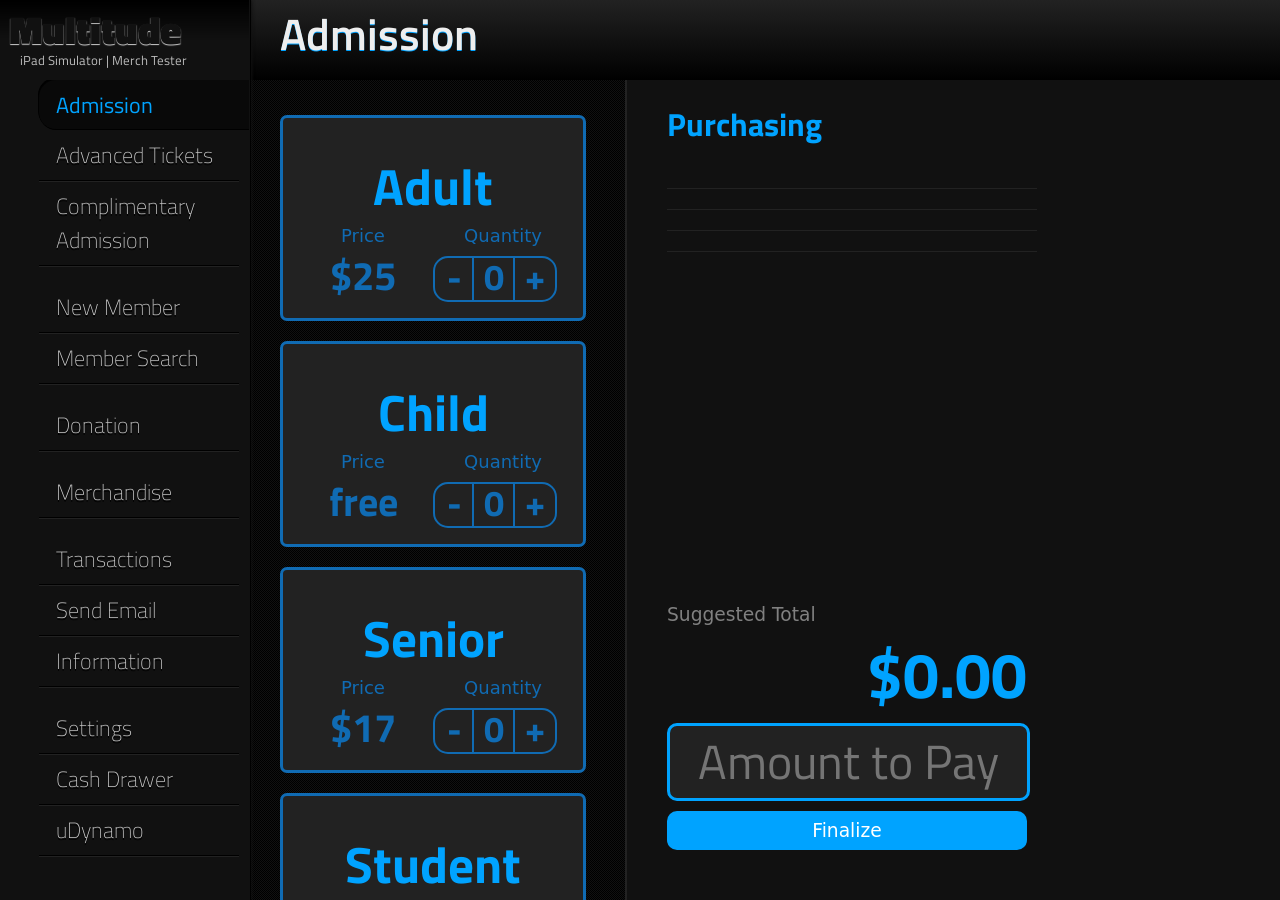
==== commit 65bd8bf0: "All pages working fixed screen scrolling and sizes, on way to responsive cleaned inline styles" ====
--- a/admissions.html
+++ b/admissions.html
@@ -21,7 +21,7 @@
         <link rel="stylesheet" href="css/base.css">
         End Comment-->
         <link rel="stylesheet" href="css/skeleton.css">
-        <link rel="stylesheet" href="css/Multitudesettingscss.css">
+        <link rel="stylesheet" href="css/MultitudeMain.css">
         <link rel="stylesheet" href="css/Merchbuttons.css">
         <script src="http://ajax.googleapis.com/ajax/libs/jquery/1.10.2/jquery.min.js"></script>
         <script>window.jQuery || document.write('<script src="js/vendor/jquery-1.10.2.min.js"><\/script>')</script>
@@ -33,13 +33,11 @@
  
 <body>
 <div id="underlogowrapper">
-<div class="leftnavbacker" style="position:fixed; width: 250px; height:250px;background-color: #111;border-right: 1px solid black;box-shadow: 1px 0px 3px #111; z-index:5;"></div>
-    <div class="leftnav">
-    	<div class="logo"><span style=" font-family:'titillium web'; font-weight:900; color: #111; font-size:39px; text-shadow: 0px 1px 1px #ccc;">Multitude</span>
-        	<div class="logosub"> iPad Simulator | Merch Tester</div> 
-        </div>
-           
-     <ul>
+<div class="leftnavbacker"></div>
+<div class="leftnav">
+    <div class="logo">Multitude</div>
+    <div class="logosub"> iPad Simulator | Merch Tester</div>
+    <ul>
     	<li class="liactive"> Admission</li>
         <li>Advanced Tickets</li>
         <li>Complimentary Admission</li>
@@ -59,9 +57,9 @@
         <li>Cash Drawer</li>
         <li>uDynamo</li>
     </ul>
-    </div>
-    <div class="settingsbg" style="position:fixed; top: 0; height: 500px; width: 500px; left: 250px; background-color:#111; url(img/ escheresquedk.png);"></div>
-    <div class="settingsscreen">
+</div>
+<div class="settingsbg"></div>
+<div class="settingsscreen">
         <div class="header">
           <div class="headertext"> Admission</div>
         </div>
@@ -143,22 +141,22 @@
                 	<div class="purchasing">
                     	<div class="ptitle">Purchasing</div>
                     	<div class="cartItem " > 
-                        	<table class="ctable adult" style="display: none;">
+                        	<table class="ctable adult" >
                             	<tr><td class="tableName">Adult Ticket</td><td class="tableQuant">0</td><td class="tablePrice">$0.00</td></tr>
                             </table>
                         </div>     
                         <div class="cartItem"> 
-                        	<table class="ctable child" style="display: none;">
+                        	<table class="ctable child" >
                             	<tr><td class="tableName">Child Ticket</td><td class="tableQuant">1</td><td class="tablePrice">$0.00</td></tr>
                             </table>
                         </div>    
                         <div class="cartItem"> 
-                        	<table class="ctable senior" style="display: none;">
+                        	<table class="ctable senior" >
                             	<tr><td class="tableName">Senior Ticket</td><td class="tableQuant">1</td><td class="tablePrice">$17.00</td></tr>
                             </table>
                         </div>
                          <div class="cartItem" > 
-                        	<table class="ctable student" style="display: none;">
+                        	<table class="ctable student" >
                             	<tr><td class="tableName">Student Ticket</td><td class="tableQuant">1</td><td class="tablePrice">$15.00</td></tr>
                             </table>
                         </div>       
@@ -189,8 +187,8 @@
 				
 				$(".settingsscreen, .settingsbg").width(windowWidth-250);
 				$(".leftnavbacker, .settingsbg").height(windowHeight);
-				var totalsHeight = $(".totals").height();
-				$(".merchboxes").height(totalsHeight);
+				$(".twocolumn, .settingsscreen, ul").height(windowHeight-80);
+				$(".merchboxes").height(windowHeight-145);
 				
 				setTimeout(wdoResize, 500);
 			});
--- a/css/MultitudeMain.css
+++ b/css/MultitudeMain.css
@@ -0,0 +1,166 @@
+@charset "utf-8";
+/* CSS Document */
+body{
+	font-family:'Titillium web', Verdana, Geneva, sans-serif;
+}
+.underlogowrapper{
+	position: absolute;
+/*	top:100px;	*/
+	left: 0;
+}
+.logo{
+	position:absolute;
+	top:0;
+	width:240px;
+	padding: 0 0 0 10px;
+	height: 50px;
+	background: linear-gradient(black, transparent 80%); 
+	font-family:'titillium web';
+	font-weight:900;
+	color: #111;
+	font-size:39px;
+	text-shadow: 0px 1px 1px #ccc;
+	-webkit-transition: color 1s;
+	transition: color 1s;
+	}
+.logo:hover{
+	color: #00a3ff;
+	-webkit-animation-name: logohover; /* Chrome, Safari, Opera */
+    -webkit-animation-duration: 2s; /* Chrome, Safari, Opera */
+    animation-name: logohover;
+    animation-duration: 2s;
+}
+@-webkit-keyframes logohover{
+	 0% {text-shadow: 0px 1px 1px #ccc;}
+	100% {
+			text-shadow: 0px 1px 1px #fff;}
+}
+@keyframes logohover{
+	0% {text-shadow: 0px 1px 1px #ccc;}
+	100% {text-shadow: 0px 1px 1px #fff;}
+}
+.logosub{
+	position: absolute;
+	top: 50px;
+	margin-left: 21px;
+	color: #bbb;
+	font-size: 13px;
+}
+.leftnav{
+	position: absolute;
+	width: 250px;
+	left: -1px;
+	z-index: 15;
+	max-height: 600px;
+}
+.leftnavbacker{
+	position:fixed; 
+	width: 250px; 
+	height:250px;
+	background-color: #111;
+	border-right: 1px solid black;
+	box-shadow: 1px 0px 3px #111; 
+	z-index:5;
+}
+.settingsbg{
+	position:fixed; 
+	height: 500px; 
+	width: 500px; 
+	left: 250px; 
+	background: #111;
+	z-index:0;
+}
+ul {
+	position:absolute;
+	top: 58px; /*58+22(margin)=80*/
+	margin-bottom:0;
+	width: 210px;
+	list-style-type: none;
+	color: #ccc;
+	font-size: 22px;
+	font-weight:lighter;
+	text-shadow: 0px 2px black;
+}
+li{
+	border-bottom: 1px solid black;
+	box-shadow: 0px 1px #222;
+	margin-right: 10px;
+	padding: 8px 17px;
+}
+li:hover{
+	color: #fff;
+	text-shadow: 0px 0px 5px white;
+	}
+.libreak{
+	box-shadow: none;
+	border-bottom: none;
+}
+.liactive, .liactive:hover{
+	color: #00a3ff;
+	font-weight:500;
+	text-shadow: none;
+	background-color: #090909;
+	height: 1.5em;
+	box-shadow: -1px -2px #010101;
+	border-radius: 17px 0px 0px 17px;
+	padding-right: 20px;
+	width: 175px;
+	}
+.libreak:hover{
+	background-color:transparent;
+}
+.settingsscreen{
+	position: absolute;
+	top: 80px;
+	left: 250px;
+	width: 700px;
+	overflow:auto;
+}
+.header{
+	position: fixed;
+	top: 0px;
+	height: 70px;
+	padding-top: 10px;
+	margin-bottom:0px;
+	width: 100%;	
+	font-size: 33pt;
+	font-weight:600;
+	background: linear-gradient(#222, black); 
+	border-bottom: solid, black;
+}
+.headertext{
+	position:fixed;
+	top: 0px;
+	color: #eee;
+	padding-left: 30px;
+	text-shadow: 0px 1px #00a3ff;
+}
+.sectionheader{
+	font-size: 24px;
+	margin-bottom: 10px;
+	text-shadow: 1px 1px 2px #ccc;	
+}
+.setsubwrap{
+	padding: 0px 0px 7px 20px ;
+}
+.settingssub{
+	padding: 7px 15px;
+	background-color: #111;
+	box-shadow: -1px -1px black, 1px 1px #232323;
+	color: #eee;
+	width: 75%;
+	max-width: 1000px;
+	margin-left: 70px;
+	margin-top: 50px;
+	border: none;
+	border-radius: 6px;
+}
+/*mediaquery start*/
+@media screen and (max-height: 1000px) {
+	ul{
+		max height: 600px;
+		overflow-y: scroll;
+		overflow-x: hidden;
+	}
+}
+/*mediaquery end*/
--- a/css/Merchbuttons.css
+++ b/css/Merchbuttons.css
@@ -2,7 +2,6 @@
 /* CSS Document */
 .twocolumn{
 	position:absolute;
-	top:70px;
 	white-space: nowrap;
 	width: 100%;
 	overflow:hidden;
@@ -11,8 +10,8 @@
 }
 .merchboxes{
 	float: left;
-	padding: 15px 45px 50px 30px;
-	width: 300px;
+	padding: 15px 25px 50px 30px;
+	width: 320px;
 	overflow-y:scroll;
 	border-right: 2px solid #222;
 	border-bottom: 2px solid #222;
@@ -153,25 +152,32 @@
 	font-family: Segoe, "Segoe UI", "DejaVu Sans", "Trebuchet MS", Verdana, sans-serif;
 	font-weight:400;
 }
+.cartItem table, .cartItem td{
+	max-width:350px;
+}
+.ctable{
+	display: none;
+}
 .purchasing:last-child{
 
 }
-.ctablemerch{
-	display:none;
-	font-size: 24px;}
 .tableName{
 	display: block;
-	width: 120px;
+	width: 180px;
 	font-size: 13pt;
 	white-space: normal;
 	}
 .tableQuant{
-	width: 40px;
-	text-align: right;
+	width: 70px;
+	text-align: center;
 		}
 .tablePrice{
-	text-align:right;}
+	width: 100px;
+	text-align:right;
+}
 .grandTotal{
+	position:absolute;
+	width: 360px;
 	color: #808080;
 	font-size: 18pt;
 	bottom: 0px;	
@@ -214,3 +220,8 @@
 	line-height: 2em;
 	text-align: center;
 }
+.PayWhatWant{
+	font-family:'Titillium web', Verdana, Geneva, sans-serif;
+	color: #00a3ff;
+	font-size: 36pt;
+}
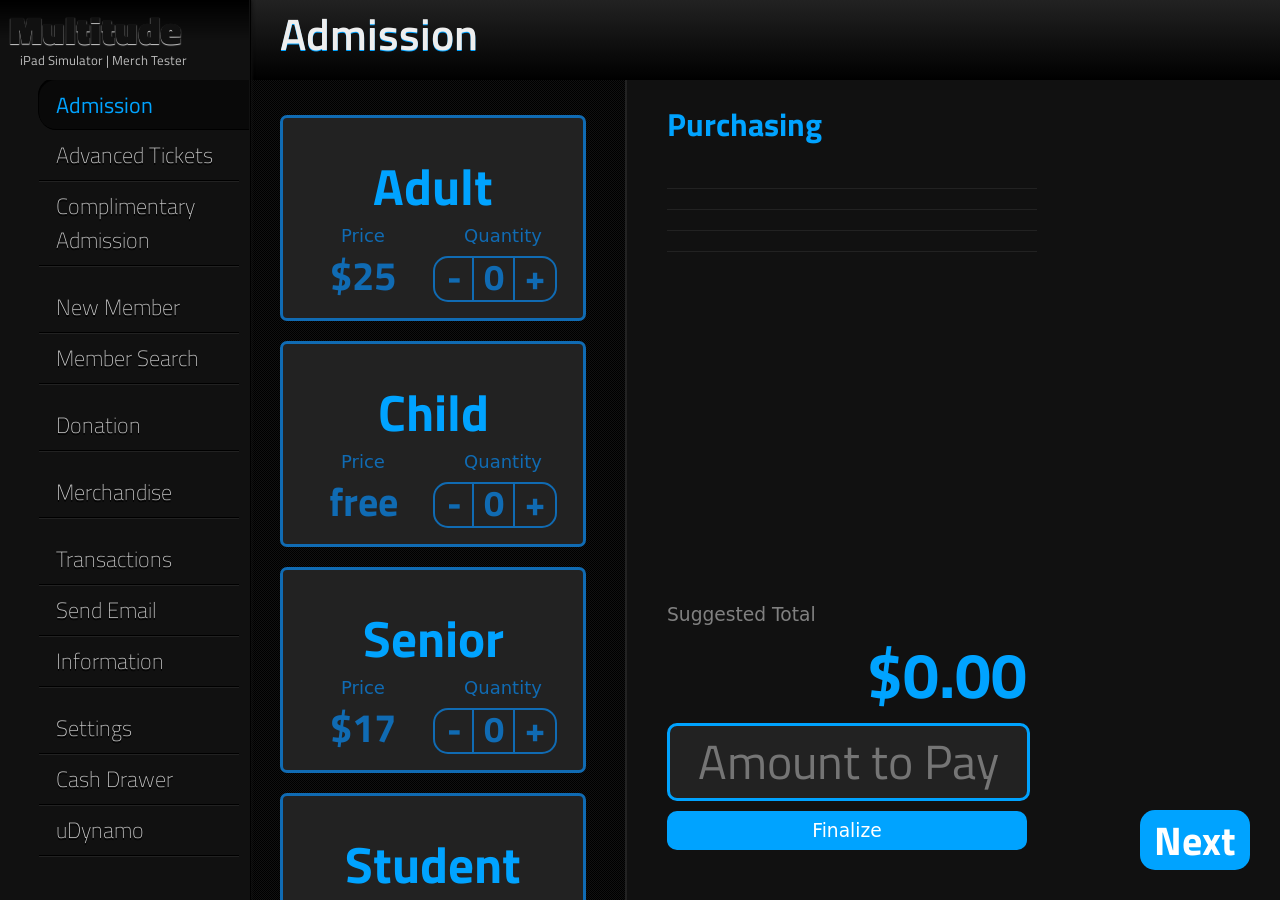
==== commit 586d3ccf: "loop complete now only needs modals" ====
--- a/admissions.html
+++ b/admissions.html
@@ -169,7 +169,8 @@
                         <input type="submit" class="GTButton" value="Finalize">
                         </form>
                     </div>
-                </div>
+                </div><!--/.totals-->
+                <div class="nextbutton">Next</div>
             </div>
         </div>
     <div class="SettingsSubWrapper">
@@ -192,6 +193,9 @@
 				
 				setTimeout(wdoResize, 500);
 			});
+			$(".nextbutton").click(function(){
+				window.location.href='merchandise.html';
+			});
 </script>
 <script>
 		$(document).ready(function(){
--- a/css/MultitudeMain.css
+++ b/css/MultitudeMain.css
@@ -155,6 +155,23 @@
 	border: none;
 	border-radius: 6px;
 }
+.nextbutton{
+	position: absolute;
+	bottom: 30px;
+	right: 30px;
+	width: 110px;
+	height: 60px;
+	background: #00A3FF none repeat scroll 0% 0%;
+	color: #FFF;
+	border-radius: 15px;
+	font-size: 30pt;
+	font-family: "Titillium Web";
+	font-weight: 700;
+	text-align: center;
+}
+.nextbutton:hover{
+	text-shadow: 0px 0px 7px white;
+}
 /*mediaquery start*/
 @media screen and (max-height: 1000px) {
 	ul{
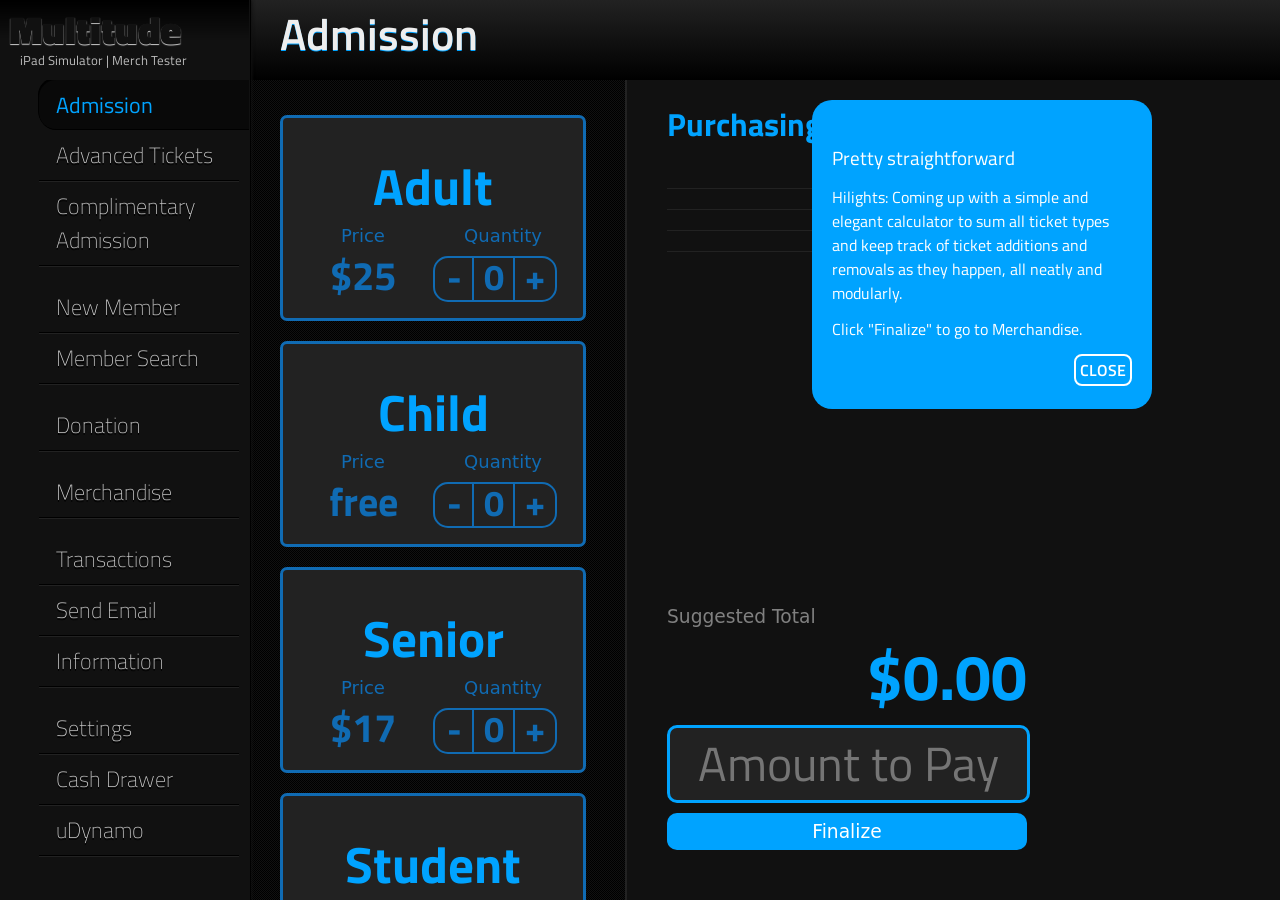
==== commit 9a5a1a7f: "added blurbs and fade in out only tiny nits to pick" ====
--- a/admissions.html
+++ b/admissions.html
@@ -14,12 +14,6 @@
 		
         <link href='http://fonts.googleapis.com/css?family=Titillium+Web:400,900,700,600,300,200' rel='stylesheet' type='text/css'>
         <link rel="stylesheet" href="css/normalize.css">
-        <!--Commented out Reset- remove here to enable
-        <link rel="stylesheet" href="css/reset.css">
-        End of comment-->
-        <!--Comment out Base - type + form styling
-        <link rel="stylesheet" href="css/base.css">
-        End Comment-->
         <link rel="stylesheet" href="css/skeleton.css">
         <link rel="stylesheet" href="css/MultitudeMain.css">
         <link rel="stylesheet" href="css/Merchbuttons.css">
@@ -166,17 +160,17 @@
                     	<div class="GTPrice">$0.00</div>
                         <form>
                         <input class="PayWhatWant" type="text" name="" placeholder="Amount to Pay">
-                        <input type="submit" class="GTButton" value="Finalize">
-                        </form>
+                        <div class="GTButton" value="">Finalize</div>
                     </div>
                 </div><!--/.totals-->
-                <div class="nextbutton">Next</div>
+                <div class="blurbbutton">blurb</div>
             </div>
         </div>
-    <div class="SettingsSubWrapper">
-    	
-       
-    	</div>!--</.settingsubwrapper>-->
+        <div class="pageblurb">
+    	<p><span class="pblead">Pretty straightforward</span></p> Hilights: Coming up with a simple and elegant calculator to sum all ticket types and keep track of ticket additions and removals as they happen, all neatly and modularly. </p>
+        <p>Click "Finalize" to go to Merchandise.</p>
+        <div class="blurbclose" >CLOSE</div> 
+    </div>
     </div>
 </div>
         
@@ -193,8 +187,17 @@
 				
 				setTimeout(wdoResize, 500);
 			});
-			$(".nextbutton").click(function(){
+			$(".pageblurb").fadeIn( 1000);
+			$(".GTButton").click(function(){
 				window.location.href='merchandise.html';
+			});
+			$(".blurbclose").click(function(){
+				 $(".pageblurb").fadeOut( 1000);
+				 $(".blurbbutton").fadeIn( 1000);
+			});
+			$(".blurbbutton").click(function(){
+				 $(".pageblurb").fadeIn( 1000);
+				 $(".blurbbutton").fadeOut( 1000);
 			});
 </script>
 <script>
--- a/css/MultitudeMain.css
+++ b/css/MultitudeMain.css
@@ -155,7 +155,8 @@
 	border: none;
 	border-radius: 6px;
 }
-.nextbutton{
+.nextbutton, .blurbbutton{
+	display:none;
 	position: absolute;
 	bottom: 30px;
 	right: 30px;
@@ -169,8 +170,37 @@
 	font-weight: 700;
 	text-align: center;
 }
-.nextbutton:hover{
+.nextbutton:hover, .blurbclose:hover{
 	text-shadow: 0px 0px 7px white;
+}
+.pageblurb{
+	display:none;
+	position: fixed;
+    top: 100px;
+	right: 10%;
+    width: 300px;
+    border-radius: 20px;
+    padding: 30px 20px 55px;
+    background: #00a3ff;
+    color: #fff;
+	z-index: 20;
+}
+.pageblurb p{
+	margin: .8em 0;
+}
+.pblead{
+	font-size: larger;
+}
+.blurbclose{
+	border: 2px solid white;
+    width: 50px;
+    text-align: center;
+    border-radius: 8px;
+    padding: 2px;
+    right: 20px;
+    position: absolute;
+    /* font-size: large; */
+    font-weight: 600;
 }
 /*mediaquery start*/
 @media screen and (max-height: 1000px) {
--- a/css/Merchbuttons.css
+++ b/css/Merchbuttons.css
@@ -217,7 +217,7 @@
 	color: #434343;
 	font-family: Segoe, "Segoe UI", "DejaVu Sans", "Trebuchet MS", Verdana, sans-serif;
 	font-weight:400;
-	line-height: 2em;
+	line-height: 1.5em;
 	text-align: center;
 }
 .PayWhatWant{
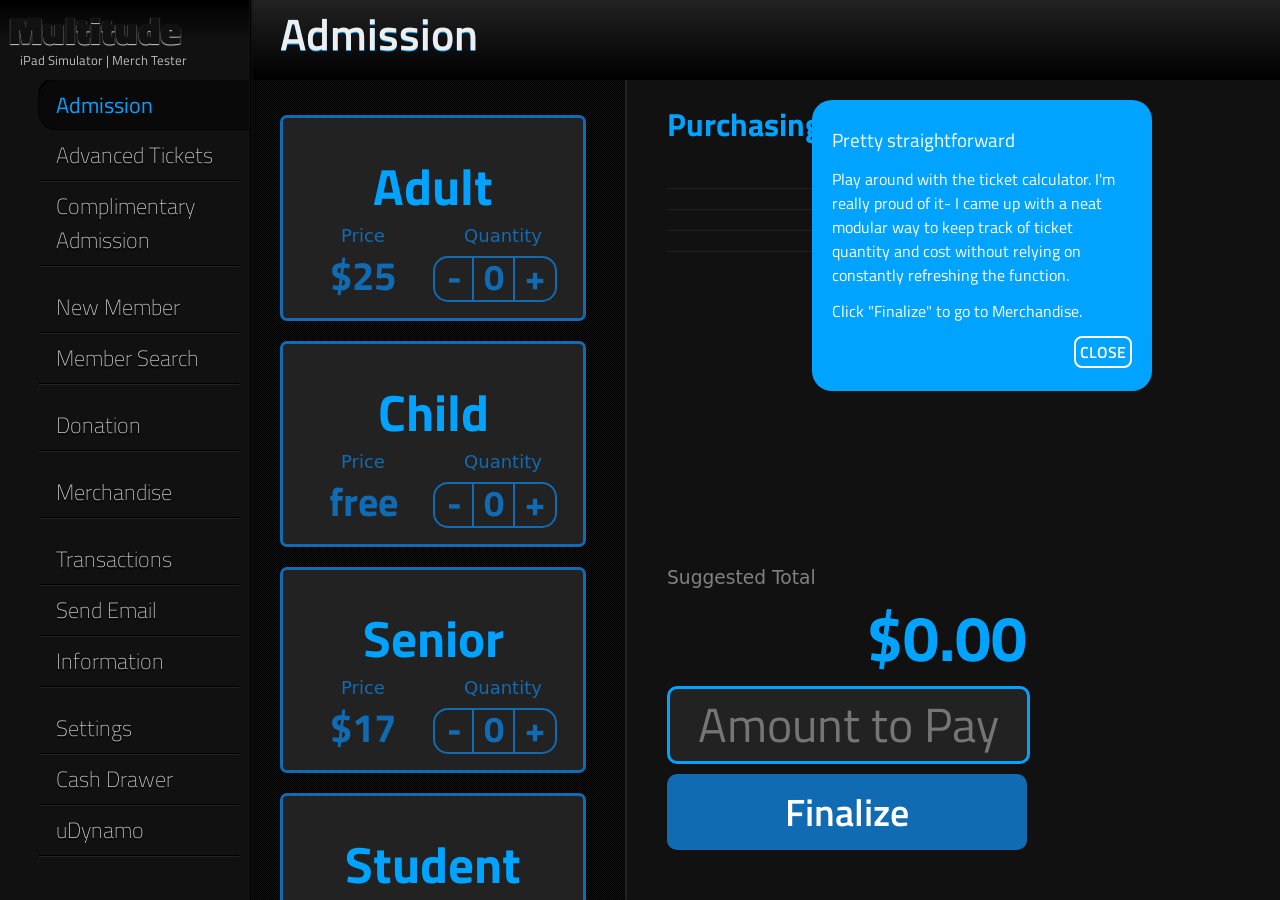
==== commit a8ddc1cc: "finessed blurbs added behance link in intro" ====
--- a/admissions.html
+++ b/admissions.html
@@ -167,7 +167,7 @@
             </div>
         </div>
         <div class="pageblurb">
-    	<p><span class="pblead">Pretty straightforward</span></p> Hilights: Coming up with a simple and elegant calculator to sum all ticket types and keep track of ticket additions and removals as they happen, all neatly and modularly. </p>
+    	<p><span class="pblead">Pretty straightforward</span></p> Play around with the ticket calculator. I'm really proud of it- I came up with a neat modular way to keep track of ticket quantity and cost without relying on constantly refreshing the function. </p>
         <p>Click "Finalize" to go to Merchandise.</p>
         <div class="blurbclose" >CLOSE</div> 
     </div>
--- a/css/MultitudeMain.css
+++ b/css/MultitudeMain.css
@@ -180,7 +180,7 @@
 	right: 10%;
     width: 300px;
     border-radius: 20px;
-    padding: 30px 20px 55px;
+    padding: 12px 20px 55px;
     background: #00a3ff;
     color: #fff;
 	z-index: 20;
--- a/css/Merchbuttons.css
+++ b/css/Merchbuttons.css
@@ -195,17 +195,20 @@
 .GTButton{
 	display:block;
 	margin-top: 10px;
-	background-color: #00a3ff;
+	background-color: #106bb3;
 	border-radius: 10px;
 	border: none;
 	width: 100%;
 	color: #fff;
-	font-family: Segoe, "Segoe UI", "DejaVu Sans", "Trebuchet MS", Verdana, sans-serif;
-	font-weight:400;
+	font-family:'Titillium web', Verdana, Geneva, sans-serif;
+	font-size:38px;
+	font-weight:600;
 	line-height: 2em;
-	text-align: center;}
+	text-align: center;
+}
 .GTButton:hover{
-	background-color: #106bb3;
+	text-shadow: #fff 0 0 7px;
+	background-color: #00a3ff;
 }
 .PayWhatWant{
 	display:block;
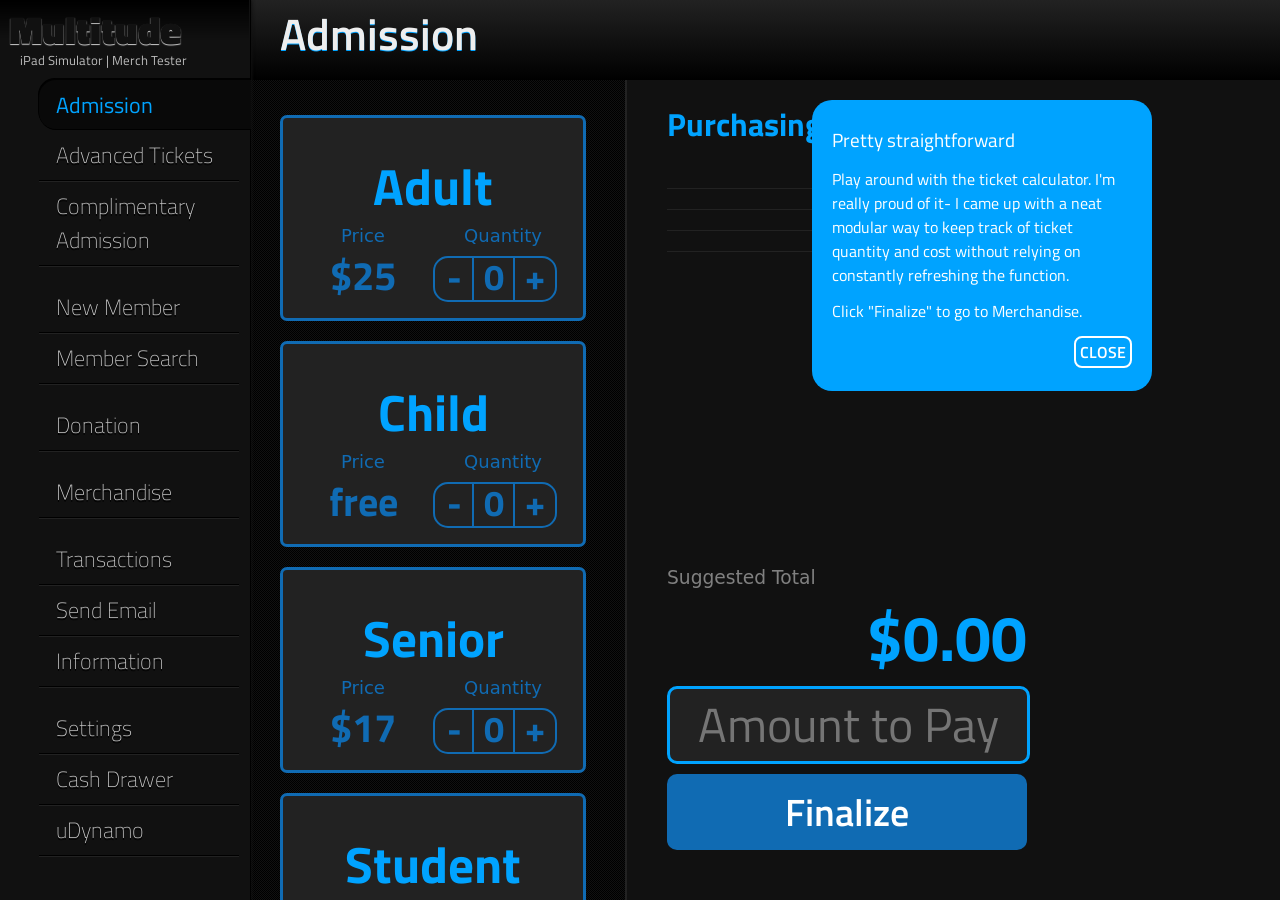
==== commit bc4d7e04: "added in favicon also trimmed a little <head> fat" ====
--- a/admissions.html
+++ b/admissions.html
@@ -6,12 +6,11 @@
     <head>
         <meta charset="utf-8">
         <meta http-equiv="X-UA-Compatible" content="IE=edge">
-        <title></title>
-        <meta name="description" content="">
+        <title>Multitude GUI Redesign</title>
+        <link rel="icon" 
+      type="image/gif" 
+      href="img/mult-favicon2.gif">
         <meta name="viewport" content="width=device-width, initial-scale=1">
-
-        <!-- Place favicon.ico and apple-touch-icon.png in the root directory -->
-		
         <link href='http://fonts.googleapis.com/css?family=Titillium+Web:400,900,700,600,300,200' rel='stylesheet' type='text/css'>
         <link rel="stylesheet" href="css/normalize.css">
         <link rel="stylesheet" href="css/skeleton.css">
--- a/css/MultitudeMain.css
+++ b/css/MultitudeMain.css
@@ -201,13 +201,4 @@
     position: absolute;
     /* font-size: large; */
     font-weight: 600;
-}
-/*mediaquery start*/
-@media screen and (max-height: 1000px) {
-	ul{
-		max height: 600px;
-		overflow-y: scroll;
-		overflow-x: hidden;
-	}
-}
-/*mediaquery end*/+}
